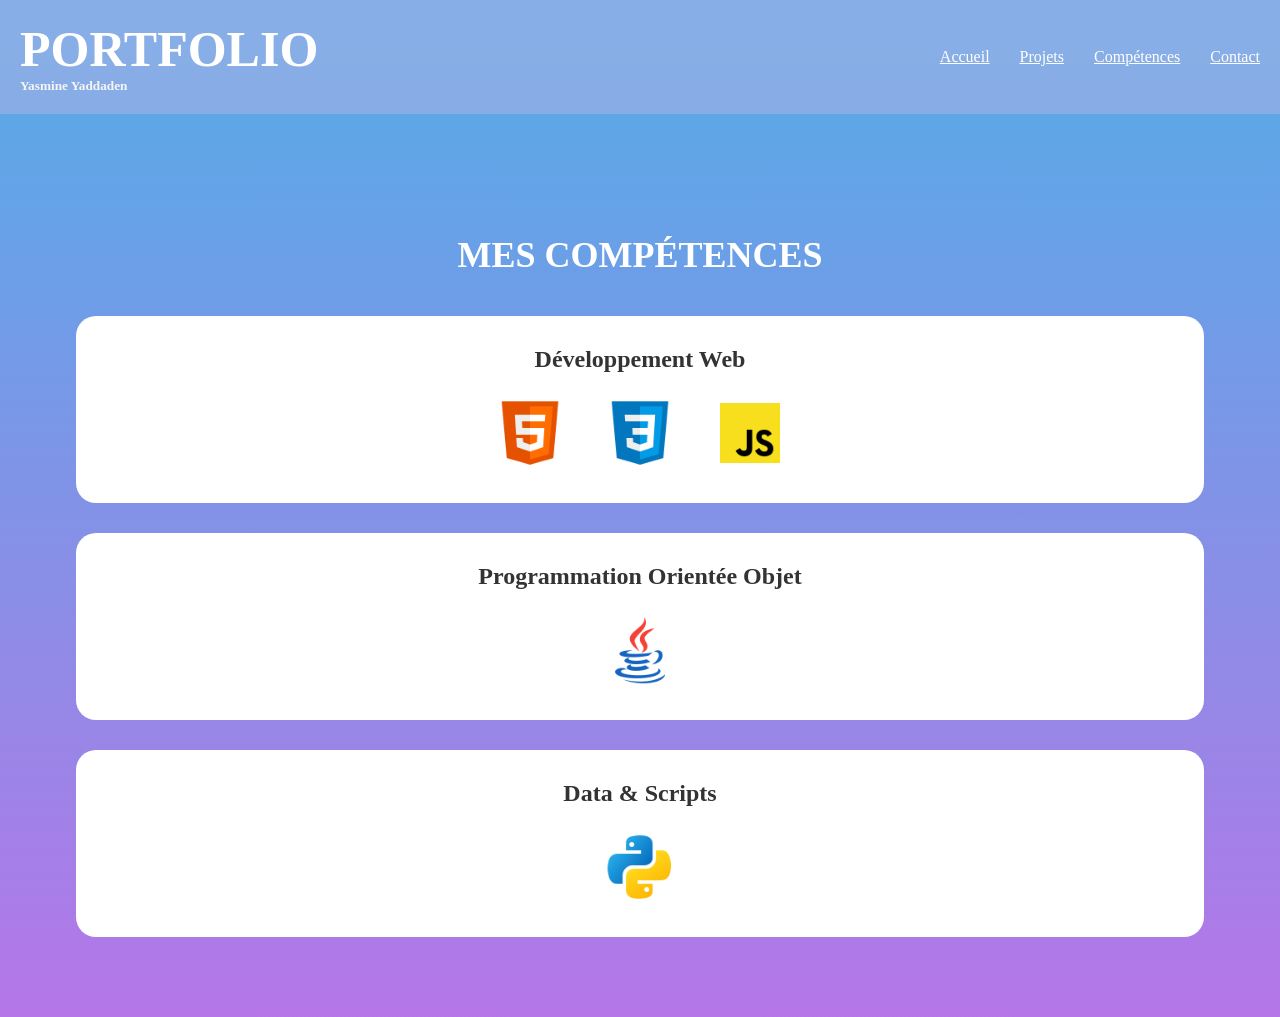
==== compétences.html @ 6a40422a "Add files via upload" ====
<!DOCTYPE html>
<html>
<head>
    <meta charset="UTF-8">
    <meta name="viewport" content="width=device-width, initial-scale=1, shrink-to-fit=no">
    <link rel="icon" href="img/portfolioicon.png" >
    <title>Portfolio - Yasmine Yaddaden</title>
    <meta type="description" content="ceci est mon portfolio étudiant">
    <link rel="stylesheet" href="styles/stylescompétences.css">
    <script src="js/MonScript.js"></script>
</head>
<body>
    <header>

        <div>
            <h1 class="entete">PORTFOLIO</h1>
            <h5 class="B">Yasmine Yaddaden</h3>
        </div>
    
        <nav class="header-right">
            <a href="index.html">Accueil</a>
            <a href="projets.html">Projets</a>
            <a href="compétences.html">Compétences</a>
            <a href="contact.html">Contact</a>
        </nav>

    </header>
    <section  class="section-competences">
        <section class="vide"> </section>
        <div class="titre1">
            <h2>MES COMPÉTENCES</h2>
        </div>
        <div class="categorie-competences">
            <h3>Développement Web</h3>
            <div class="logos-competences">
                <img src="img/htmllogo.png" alt="HTML">
                <img src="img/css.png" alt="CSS">
                <img src="img/jslogo.png" alt="JavaScript">
            </div>
        </div>
        
        <div class="categorie-competences">
            <h3>Programmation Orientée Objet</h3>
            <div class="logos-competences">
                <img src="img/javalogo.png" alt="Java">
            </div>
        </div>
        <div class="categorie-competences">
            <h3>Data & Scripts</h3>
            <div class="logos-competences">
                <img src="img/pythonlogo.png" alt="Python">
            </div>
        </div>
    </section>
---- styles/stylescompétences.css ----
* {
  margin: 0;
  padding: 0;
}
body{ min-height: 100vh;
    background: linear-gradient(to bottom, rgba(81, 162, 229, 0.758), rgba(172, 100, 228, 0.658));}

header {
  position: sticky;      /* rend le header collant */
  top: 0;                /* colle en haut */
  z-index: 1000;         /* passe au-dessus du contenu */
  display: flex;
  justify-content: space-between;
  align-items: center;
  padding: 20px;
  background-color:rgba(136, 173, 230, 0.95) ;}

.header-right {
  display: flex;
  gap: 30px;
}

a{
    color: white;
}


.entete{font-size: 50px; color: white;}

.B{color:whitesmoke;}

.vide{margin-bottom: 70px;}

.titre1{ font-size: 20px; color: white; text-align: center;}

.section-competences {
    background: linear-gradient(to bottom, rgba(81, 162, 229, 0.758), rgba(172, 100, 228, 0.658));
    padding: 50px 2cm;
    color: #333;
}

.section-competences h2 {
    text-align: center;
    font-size: 36px;
    margin-bottom: 40px;
    color: white;
}

.categorie-competences {
    background-color: white;
    border-radius: 20px;
    padding: 30px;
    margin-bottom: 30px;
    text-align: center;
    
}

.categorie-competences h3 {
    font-size: 24px;
    margin-bottom: 20px;
}

/* Logos à l'intérieur de la catégorie */
.logos-competences {
    display: flex;
    justify-content: center;
    flex-wrap: wrap;
    gap: 30px;
}

.logos-competences img {
    width: 80px;
    height: auto;
}

.categorie-competences:hover {
    background-color: rgba(70, 69, 71, 0.155);}
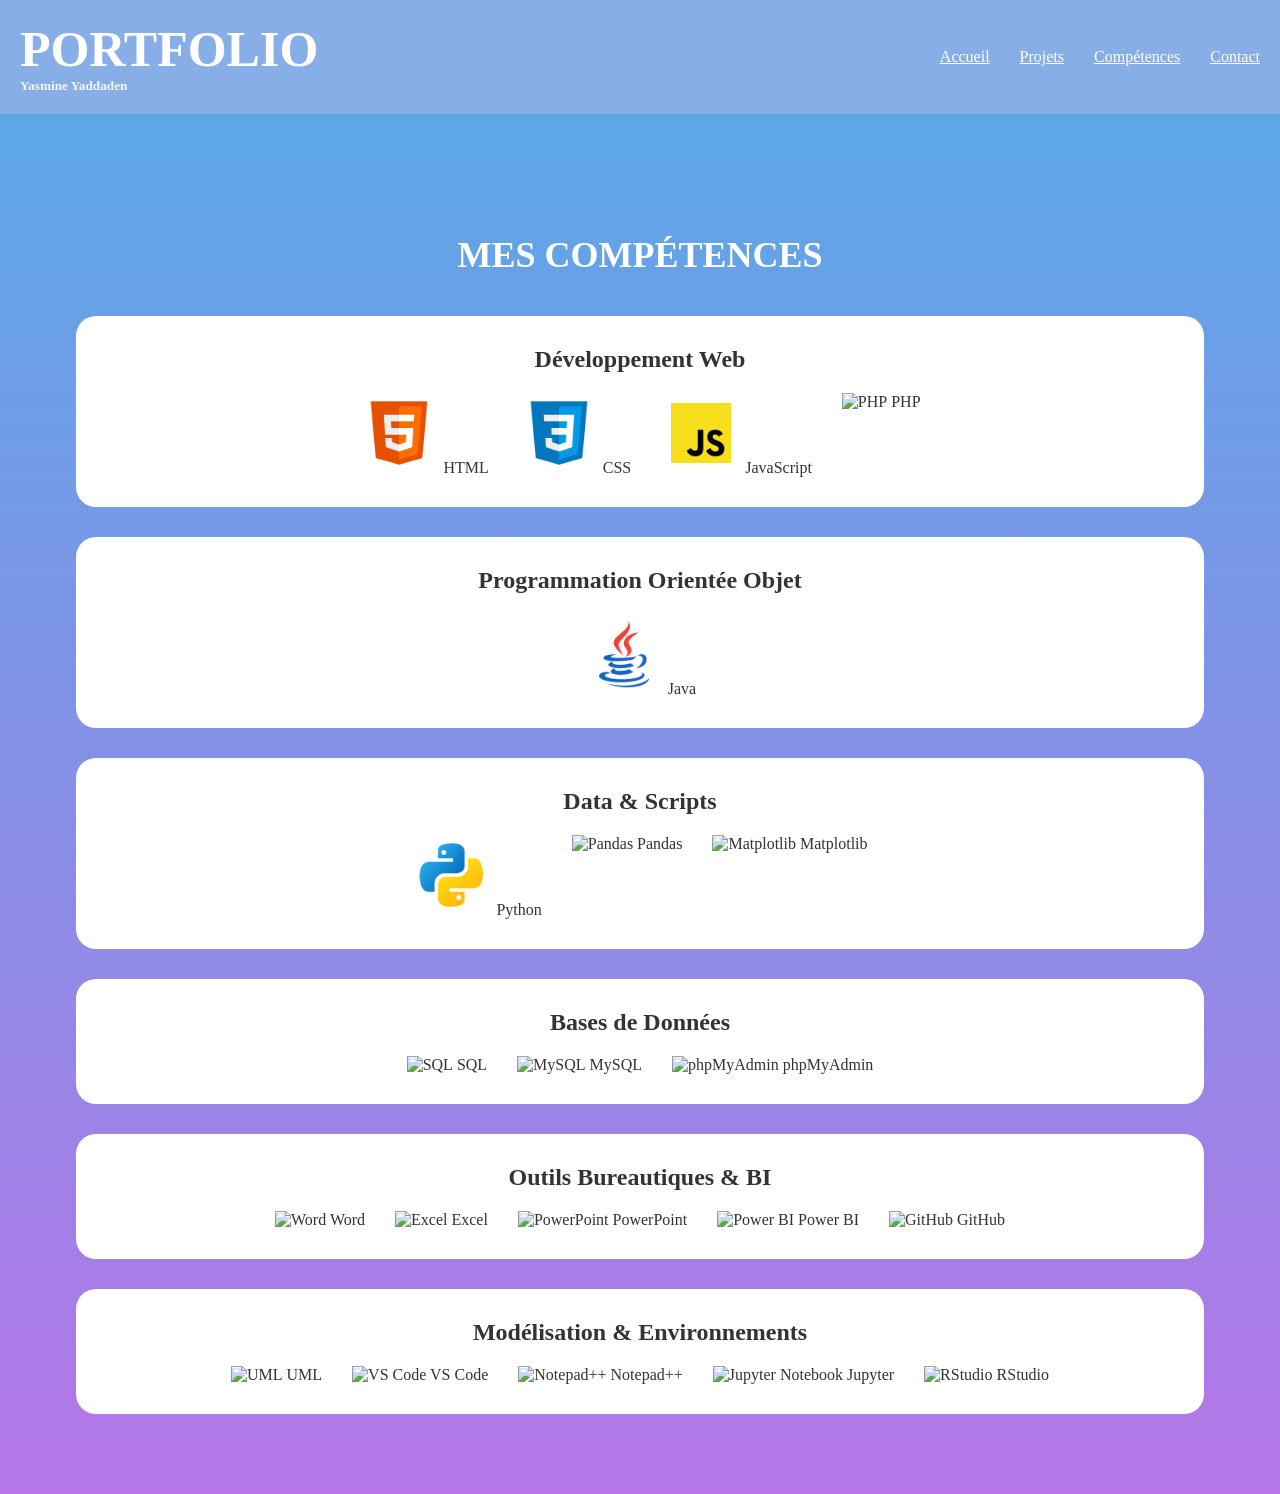
==== commit 41e5a4df: "Update compétences.html" ====
--- a/compétences.html
+++ b/compétences.html
@@ -3,52 +3,155 @@
 <head>
     <meta charset="UTF-8">
     <meta name="viewport" content="width=device-width, initial-scale=1, shrink-to-fit=no">
-    <link rel="icon" href="img/portfolioicon.png" >
+    <link rel="icon" href="img/portfolioicon.png">
     <title>Portfolio - Yasmine Yaddaden</title>
     <meta type="description" content="ceci est mon portfolio étudiant">
     <link rel="stylesheet" href="styles/stylescompétences.css">
-    <script src="js/MonScript.js"></script>
 </head>
 <body>
     <header>
-
         <div>
             <h1 class="entete">PORTFOLIO</h1>
-            <h5 class="B">Yasmine Yaddaden</h3>
+            <h5 class="B">Yasmine Yaddaden</h5>
         </div>
-    
         <nav class="header-right">
             <a href="index.html">Accueil</a>
             <a href="projets.html">Projets</a>
             <a href="compétences.html">Compétences</a>
             <a href="contact.html">Contact</a>
         </nav>
+    </header>
 
-    </header>
-    <section  class="section-competences">
-        <section class="vide"> </section>
+    <section class="section-competences">
+        <section class="vide"></section>
         <div class="titre1">
             <h2>MES COMPÉTENCES</h2>
         </div>
+
+        <!-- Développement Web -->
         <div class="categorie-competences">
             <h3>Développement Web</h3>
             <div class="logos-competences">
-                <img src="img/htmllogo.png" alt="HTML">
-                <img src="img/css.png" alt="CSS">
-                <img src="img/jslogo.png" alt="JavaScript">
+                <div class="logo-item">
+                    <img src="img/htmllogo.png" alt="HTML">
+                    <span>HTML</span>
+                </div>
+                <div class="logo-item">
+                    <img src="img/css.png" alt="CSS">
+                    <span>CSS</span>
+                </div>
+                <div class="logo-item">
+                    <img src="img/jslogo.png" alt="JavaScript">
+                    <span>JavaScript</span>
+                </div>
+                <div class="logo-item">
+                    <img src="img/phplogo.png" alt="PHP">
+                    <span>PHP</span>
+                </div>
             </div>
         </div>
-        
+
+        <!-- Programmation Orientée Objet -->
         <div class="categorie-competences">
             <h3>Programmation Orientée Objet</h3>
             <div class="logos-competences">
-                <img src="img/javalogo.png" alt="Java">
+                <div class="logo-item">
+                    <img src="img/javalogo.png" alt="Java">
+                    <span>Java</span>
+                </div>
             </div>
         </div>
+
+        <!-- Data & Scripts -->
         <div class="categorie-competences">
-            <h3>Data & Scripts</h3>
+            <h3>Data &amp; Scripts</h3>
             <div class="logos-competences">
-                <img src="img/pythonlogo.png" alt="Python">
+                <div class="logo-item">
+                    <img src="img/pythonlogo.png" alt="Python">
+                    <span>Python</span>
+                </div>
+                <div class="logo-item">
+                    <img src="img/pandaslogo.png" alt="Pandas">
+                    <span>Pandas</span>
+                </div>
+                <div class="logo-item">
+                    <img src="img/matplotliblogo.png" alt="Matplotlib">
+                    <span>Matplotlib</span>
+                </div>
             </div>
         </div>
+
+        <!-- Bases de données -->
+        <div class="categorie-competences">
+            <h3>Bases de Données</h3>
+            <div class="logos-competences">
+                <div class="logo-item">
+                    <img src="img/sqllogo.png" alt="SQL">
+                    <span>SQL</span>
+                </div>
+                <div class="logo-item">
+                    <img src="img/mysqllogo.png" alt="MySQL">
+                    <span>MySQL</span>
+                </div>
+                <div class="logo-item">
+                    <img src="img/phpmyadminlogo.png" alt="phpMyAdmin">
+                    <span>phpMyAdmin</span>
+                </div>
+            </div>
+        </div>
+
+        <!-- Outils bureautiques & BI -->
+        <div class="categorie-competences">
+            <h3>Outils Bureautiques &amp; BI</h3>
+            <div class="logos-competences">
+                <div class="logo-item">
+                    <img src="img/wordlogo.png" alt="Word">
+                    <span>Word</span>
+                </div>
+                <div class="logo-item">
+                    <img src="img/excellogo.png" alt="Excel">
+                    <span>Excel</span>
+                </div>
+                <div class="logo-item">
+                    <img src="img/powerpointlogo.png" alt="PowerPoint">
+                    <span>PowerPoint</span>
+                </div>
+                <div class="logo-item">
+                    <img src="img/powerbilogo.png" alt="Power BI">
+                    <span>Power BI</span>
+                </div>
+                <div class="logo-item">
+                    <img src="img/githublogo.png" alt="GitHub">
+                    <span>GitHub</span>
+                </div>
+            </div>
+        </div>
+
+        <!-- Modélisation & Environnements -->
+        <div class="categorie-competences">
+            <h3>Modélisation &amp; Environnements</h3>
+            <div class="logos-competences">
+                <div class="logo-item">
+                    <img src="img/umllogo.png" alt="UML">
+                    <span>UML</span>
+                </div>
+                <div class="logo-item">
+                    <img src="img/vscodelogo.png" alt="VS Code">
+                    <span>VS Code</span>
+                </div>
+                <div class="logo-item">
+                    <img src="img/notepadlogo.png" alt="Notepad++">
+                    <span>Notepad++</span>
+                </div>
+                <div class="logo-item">
+                    <img src="img/jupyterlogo.png" alt="Jupyter Notebook">
+                    <span>Jupyter</span>
+                </div>
+                <div class="logo-item">
+                    <img src="img/rstudiologo.png" alt="RStudio">
+                    <span>RStudio</span>
+                </div>
+            </div>
+        </div>
+
     </section>
--- a/styles/stylescompétences.css
+++ b/styles/stylescompétences.css
@@ -75,3 +75,43 @@
 
 .categorie-competences:hover {
     background-color: rgba(70, 69, 71, 0.155);}
+
+/*pour téléphone*/
+    /* Pour les écrans <= 768px (tablettes et mobiles) */
+@media screen and (max-width: 768px) {
+  body {
+    padding: 0 10px;
+  }
+
+  .section-projets, .contact-section, .section-competences, .presentation, .slide2 {
+    padding: 20px;
+    margin: 10px;
+  }
+
+  .disposition, .slide2 {
+    flex-direction: column;  /* empile les éléments verticalement */
+    align-items: center;
+    gap: 15px;
+  }
+
+  .logos, .logos-competences {
+    justify-content: center;
+    flex-wrap: wrap;
+  }
+
+  .carte-projet {
+    width: 100%;  /* s'adapte à la largeur de l'écran */
+  }
+
+  img {
+    max-width: 100%;
+    height: auto;
+  }
+
+  .header-right {
+    flex-direction: column;
+    gap: 10px;
+  }
+}
+
+
